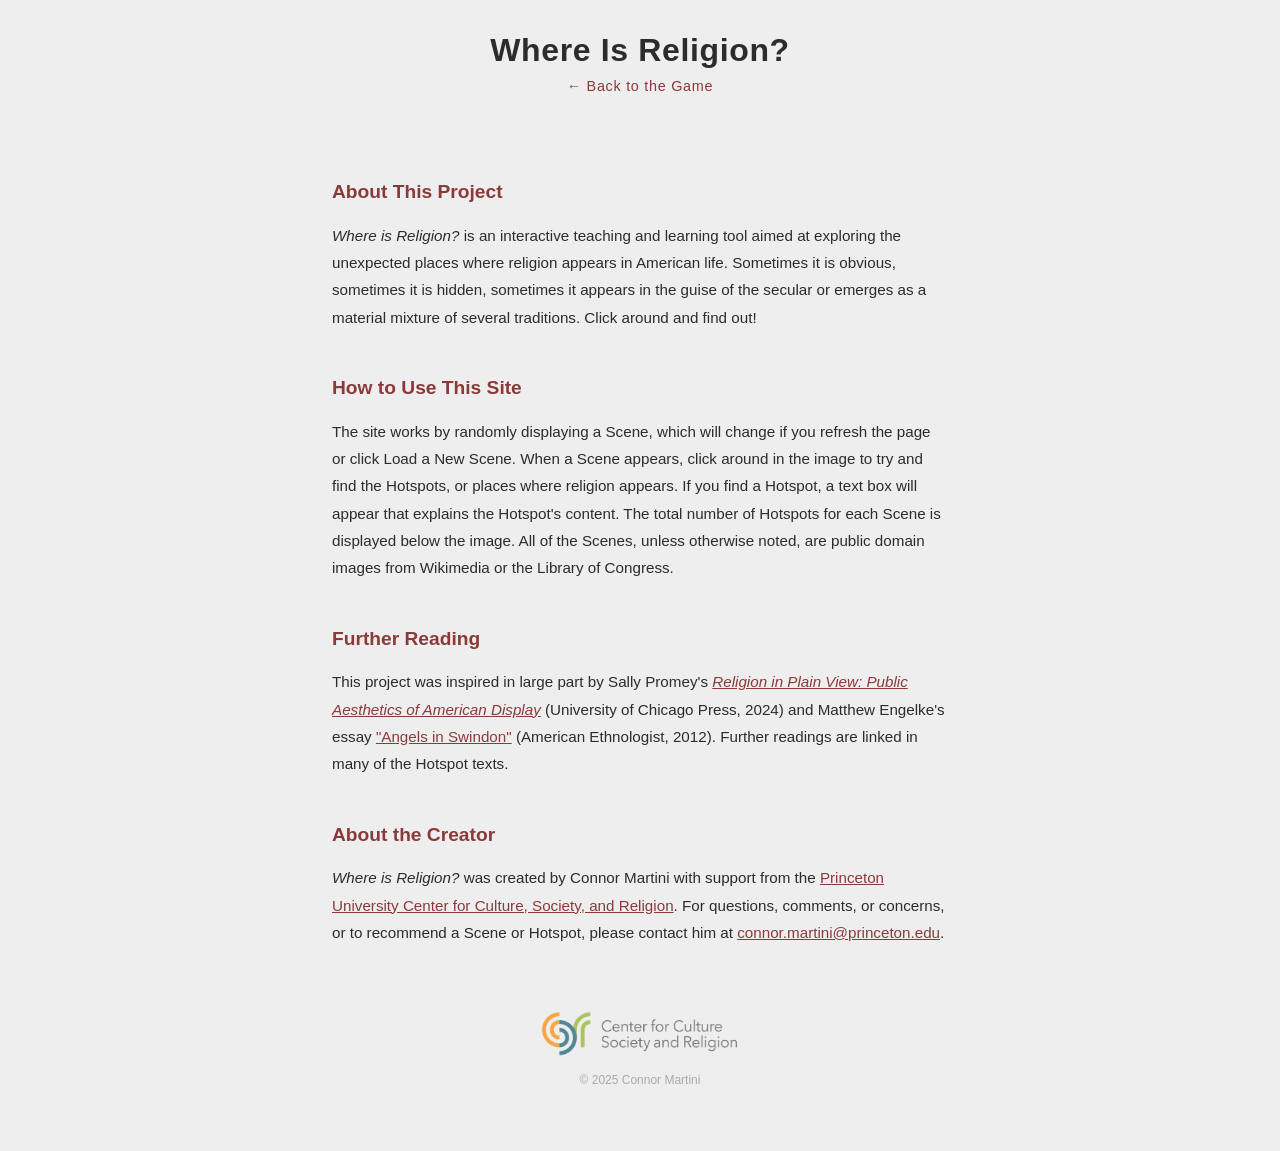
==== about.html @ 9284f524 "Update about.html" ====
<!DOCTYPE html>
<html lang="en">
<head>
  <meta charset="UTF-8" />
  <meta name="viewport" content="width=device-width, initial-scale=1.0" />
  <title>About — Where Is Religion?</title>
  <link rel="stylesheet" href="style.css" />
</head>
<body>

  <header>
    <h1>Where Is Religion?</h1>
    <nav>
      <a href="index.html">← Back to the Game</a>
    </nav>
  </header>

  <main class="about-content">
    <h2>About This Project</h2>
    <p><em>Where is Religion?</em> is an interactive teaching and learning tool aimed at exploring the unexpected places where religion appears in American life. Sometimes it is obvious, sometimes it is hidden, sometimes it appears in the guise of the secular or emerges as a material mixture of several traditions. Click around and find out!</p>

    <h2>How to Use This Site</h2>
    <p>The site works by randomly displaying a Scene, which will change if you refresh the page or click Load a New Scene. When a Scene appears, click around in the image to try and find the Hotspots, or places where religion appears. If you find a Hotspot, a text box will appear that explains the Hotspot's content. The total number of Hotspots for each Scene is displayed below the image. All of the Scenes, unless otherwise noted, are public domain images from Wikimedia or the Library of Congress.</p>

    <h2>Further Reading</h2>
    <p>This project was inspired in large part by Sally Promey's <a href="https://press.uchicago.edu/ucp/books/book/chicago/R/bo218322788.html" target="_blank"><em>Religion in Plain View: Public Aesthetics of American Display</em></a> (University of Chicago Press, 2024) and Matthew Engelke's essay <a href="https://anthrosource.onlinelibrary.wiley.com/doi/abs/10.1111/j.1548-1425.2011.01355.x" target="_blank"> "Angels in Swindon"</a> (American Ethnologist, 2012). Further readings are linked in many of the Hotspot texts.</p>

    <h2>About the Creator</h2>
    <p><em>Where is Religion?</em> was created by Connor Martini with support from the <a href="https://csr.princeton.edu" target="_blank"> Princeton University Center for Culture, Society, and Religion</a>. For questions, comments, or concerns, or to recommend a Scene or Hotspot, please contact him at <a href="mailto:connor.martini@princeton.edu">connor.martini@princeton.edu</a>.</p>
  </main>
 <footer>
    <img src="images/CCSR.png" alt="Logo" />
   <p>© 2025 Connor Martini</p>
  </footer>
</body>
</html>
---- style.css ----
/* ── Reset & Base ── */
*, *::before, *::after { box-sizing: border-box; margin: 0; padding: 0; }
body {
  font-family: "Google Sans Flex", sans-serif;
  font-optical-sizing: auto;
  font-weight: 400;
  font-variation-settings: "slnt" 0, "wdth" 100, "GRAD" 0, "ROND" 0;
  background: #eeeeee;
  color: #2c2c2c;
  min-height: 100vh;
  padding: 2rem 1rem;
}
/* ── Header ── */
header {
  text-align: center;
  margin-bottom: 1.5rem;
}
header h1 {
  font-size: 2rem;
  letter-spacing: 0.02em;
  margin-bottom: 0.4rem;
}
.subtitle {
  font-size: 0.95rem;
  color: #666;
  font-style: italic;
}
/* ── Scene Label ── */
.scene-label {
  text-align: center;
  font-size: 1rem;
  font-weight: bold;
  margin-bottom: 0.75rem;
  color: #444;
  letter-spacing: 0.05em;
  text-transform: uppercase;
}
/* ── Image Container ── */
.image-container {
  position: relative;
  display: block;
  max-width: 900px;
  margin: 0 auto;
  cursor: crosshair;
  border: 2px solid #ccc;
  box-shadow: 0 4px 20px rgba(0,0,0,0.15);
}
.image-container img {
  display: block;
  width: 100%;
  height: auto;
}
#hotspots-layer {
  position: absolute;
  top: 0; left: 0;
  width: 100%; height: 100%;
}
/* ── Hotspots ── */
.hotspot {
  position: absolute;
  width: 54px;
  height: 54px;
  transform: translate(-50%, -50%);
  border-radius: 50%;
  border: none;
  background: transparent;
  cursor: crosshair;
  transition: background 0.2s, transform 0.2s;
}
.hotspot:hover {
  background: transparent;
}
.hotspot.found {
  background: rgba(60, 140, 80, 0.5);
  border: 2px solid white;
  cursor: pointer;
}
.hotspot:hover {
  background: rgba(180, 50, 50, 0.6);
  transform: translate(-50%, -50%) scale(1.2);
}
.hotspot.found {
  background: rgba(60, 140, 80, 0.5);
  border-color: white;
}
/* Hidden by default; visible when hints are on */
.hotspot.hidden-hint {
  opacity: 0;
  pointer-events: none;
}
.hints-visible .hotspot {
  opacity: 1 !important;
  pointer-events: all !important;
}
/* Pulse animation for undiscovered hotspots */
@keyframes pulse {
  0%   { box-shadow: 0 0 0 0 rgba(180,50,50,0.5); }
  70%  { box-shadow: 0 0 0 10px rgba(180,50,50,0); }
  100% { box-shadow: 0 0 0 0 rgba(180,50,50,0); }
}
.hints-visible .hotspot:not(.found) {
  background: transparent;
  border: none;
  animation: pulse 2.5s infinite;
}
/* ── Tooltip ── */
.tooltip {
  display: none;
  position: fixed;
  bottom: 6rem;
  left: 50%;
  transform: translateX(-50%);
  background: white;
  border: 1px solid #ccc;
  border-left: 4px solid #8b3a3a;
  padding: 1rem 1.25rem;
  max-width: 480px;
  width: 90%;
  box-shadow: 0 4px 16px rgba(0,0,0,0.15);
  z-index: 100;
  border-radius: 2px;
}
.tooltip.visible { display: block; }
.tooltip h3 {
  font-size: 1rem;
  margin-bottom: 0.5rem;
  color: #8b3a3a;
}
.tooltip p {
  font-size: 0.9rem;
  line-height: 1.6;
  color: #333;
}
.tooltip-close {
  position: absolute;
  top: 0.5rem;
  right: 0.75rem;
  background: none;
  border: none;
  font-size: 1rem;
  cursor: pointer;
  color: #999;
}
/* ── Controls ── */
.controls {
  display: flex;
  justify-content: center;
  gap: 1rem;
  margin: 1.25rem auto;
  max-width: 900px;
}
.controls button {
  padding: 0.6rem 1.4rem;
  font-family: Georgia, serif;
  font-size: 0.9rem;
  background: #2c2c2c;
  color: white;
  border: none;
  cursor: pointer;
  border-radius: 2px;
  transition: background 0.2s;
}
.controls button:hover { background: #8b3a3a; }
/* ── Found Counter ── */
.found-list {
  text-align: center;
  font-size: 0.85rem;
  color: #888;
}
/* ── Nav ── */
nav {
  margin-top: 0.5rem;
}
nav a {
  font-size: 0.9rem;
  color: #8b3a3a;
  text-decoration: none;
  letter-spacing: 0.05em;
}
nav a:hover {
  text-decoration: underline;
}
/* ── About Page ── */
.about-content {
  max-width: 680px;
  margin: 0 auto;
  padding: 1rem 2rem;
  line-height: 1.8;
}
.about-content section {
  margin-bottom: 0;
}
.about-content h2 {
  font-size: 1.2rem;
  margin-top: 2.5rem;
  margin-bottom: 0.75rem;
  color: #8b3a3a;
}
.about-content section:first-of-type h2 {
  margin-top: 0;
}
.about-content p {
  font-size: 0.95rem;
}
.about-content a {
  color: #8b3a3a;
  text-decoration: underline;
}
.about-content a:hover {
  color: #2c2c2c;
}

/* ── Footer ── */
footer {
  text-align: center;
  margin-top: 3rem;
  padding-bottom: 2rem;
}

footer img {
  max-width: 200px;
  height: auto;
  opacity: 0.8;
}

footer p {
  font-size: 0.75rem;
  color: #aaa;
  margin-top: 0.75rem;
}
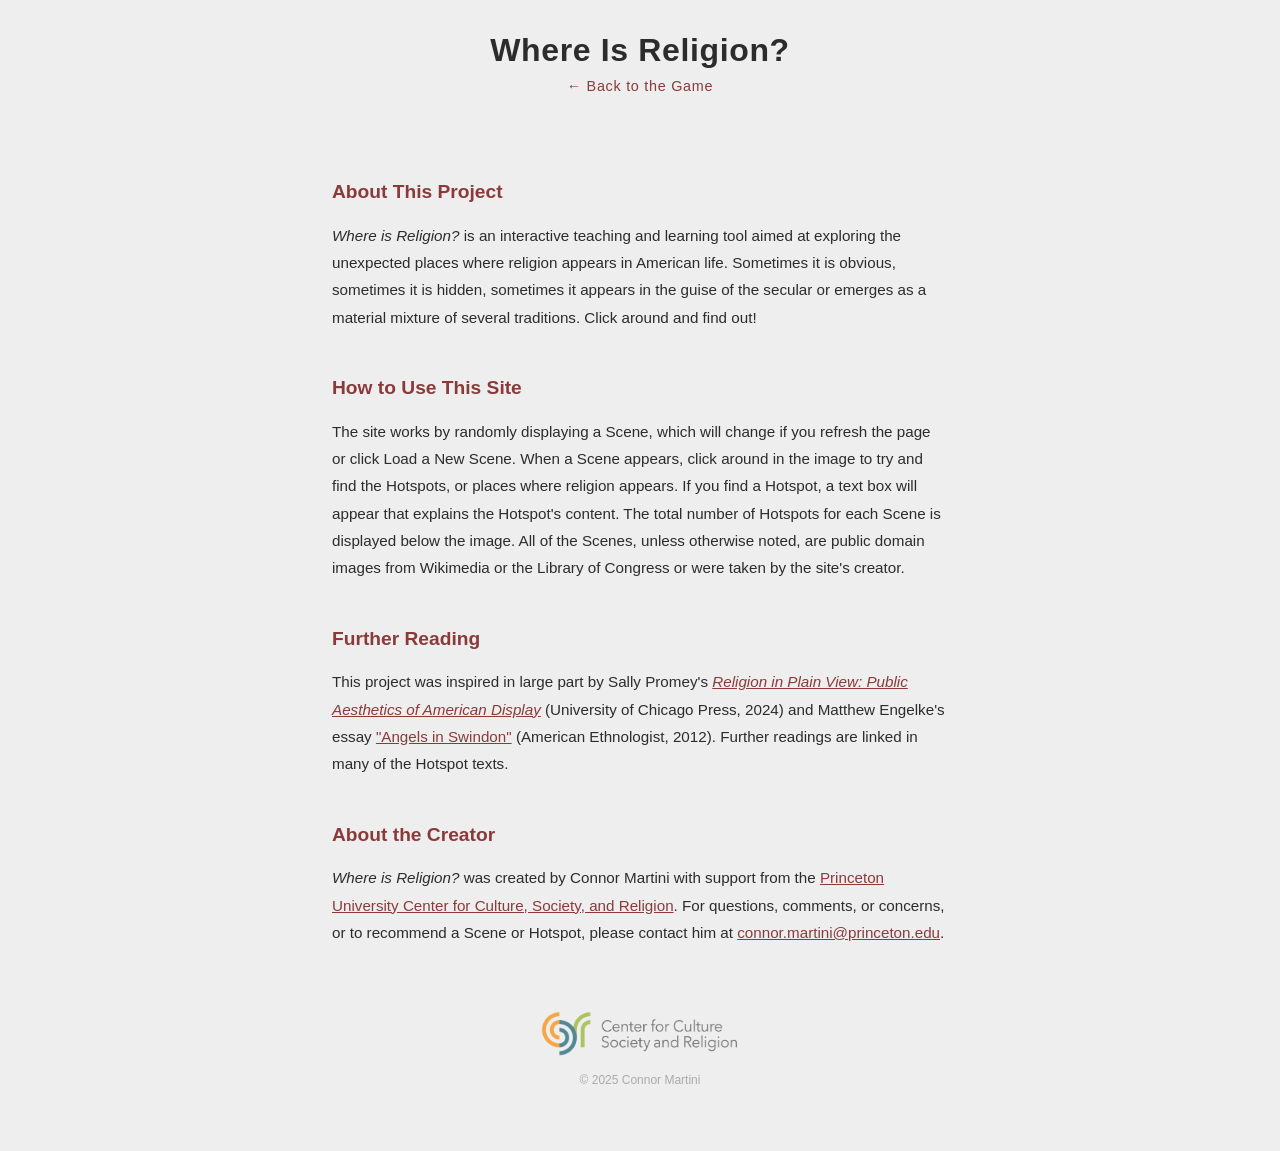
==== commit d11c2c0c: "Update about.html" ====
--- a/about.html
+++ b/about.html
@@ -4,7 +4,23 @@
   <meta charset="UTF-8" />
   <meta name="viewport" content="width=device-width, initial-scale=1.0" />
   <title>About — Where Is Religion?</title>
-  <link rel="stylesheet" href="style.css" />
+  <link rel="stylesheet" href="style.css?v=1.1" />
+<!-- Google tag (gtag.js) -->
+<script async src="https://www.googletagmanager.com/gtag/js?id=G-8S1VLHJ092"></script>
+<script>
+  window.dataLayer = window.dataLayer || [];
+  function gtag(){dataLayer.push(arguments);}
+  gtag('js', new Date());
+
+  gtag('config', 'G-8S1VLHJ092');
+</script>
+    <meta property="og:title" content="Where is Religion?" />
+<meta property="og:description" content="An interactive teaching tool exploring the unexpected places where religion appears in American life." />
+<meta property="og:image" content="https://whereisreligion.com/images/aisle-copy.jpg" />
+<meta property="og:url" content="https://whereisreligion.com" />
+<meta property="og:type" content="website" />
+  <meta name="twitter:card" content="summary_large_image" />
+<meta name="twitter:image" content="https://whereisreligion.com/images/aisle-copy.jpg" />
 </head>
 <body>
 
@@ -20,7 +36,7 @@
     <p><em>Where is Religion?</em> is an interactive teaching and learning tool aimed at exploring the unexpected places where religion appears in American life. Sometimes it is obvious, sometimes it is hidden, sometimes it appears in the guise of the secular or emerges as a material mixture of several traditions. Click around and find out!</p>
 
     <h2>How to Use This Site</h2>
-    <p>The site works by randomly displaying a Scene, which will change if you refresh the page or click Load a New Scene. When a Scene appears, click around in the image to try and find the Hotspots, or places where religion appears. If you find a Hotspot, a text box will appear that explains the Hotspot's content. The total number of Hotspots for each Scene is displayed below the image. All of the Scenes, unless otherwise noted, are public domain images from Wikimedia or the Library of Congress.</p>
+    <p>The site works by randomly displaying a Scene, which will change if you refresh the page or click Load a New Scene. When a Scene appears, click around in the image to try and find the Hotspots, or places where religion appears. If you find a Hotspot, a text box will appear that explains the Hotspot's content. The total number of Hotspots for each Scene is displayed below the image. All of the Scenes, unless otherwise noted, are public domain images from Wikimedia or the Library of Congress or were taken by the site's creator.</p>
 
     <h2>Further Reading</h2>
     <p>This project was inspired in large part by Sally Promey's <a href="https://press.uchicago.edu/ucp/books/book/chicago/R/bo218322788.html" target="_blank"><em>Religion in Plain View: Public Aesthetics of American Display</em></a> (University of Chicago Press, 2024) and Matthew Engelke's essay <a href="https://anthrosource.onlinelibrary.wiley.com/doi/abs/10.1111/j.1548-1425.2011.01355.x" target="_blank"> "Angels in Swindon"</a> (American Ethnologist, 2012). Further readings are linked in many of the Hotspot texts.</p>
--- a/style.css
+++ b/style.css
@@ -42,13 +42,14 @@
   max-width: 900px;
   margin: 0 auto;
   cursor: crosshair;
-  border: 2px solid #ccc;
-  box-shadow: 0 4px 20px rgba(0,0,0,0.15);
+  background: #eeeeee;
 }
 .image-container img {
   display: block;
   width: 100%;
   height: auto;
+  max-height: 70vh;
+  object-fit: contain;
 }
 #hotspots-layer {
   position: absolute;
@@ -107,18 +108,18 @@
 .tooltip {
   display: none;
   position: fixed;
-  bottom: 6rem;
-  left: 50%;
-  transform: translateX(-50%);
+  bottom: 0;
+  left: 0;
+  right: 0;
   background: white;
-  border: 1px solid #ccc;
-  border-left: 4px solid #8b3a3a;
-  padding: 1rem 1.25rem;
-  max-width: 480px;
-  width: 90%;
-  box-shadow: 0 4px 16px rgba(0,0,0,0.15);
+  border-top: 4px solid #8b3a3a;
+  padding: 1.25rem 1.5rem;
+  max-height: 50vh;
+  overflow-y: auto;
+  width: 100%;
+  box-shadow: 0 -4px 16px rgba(0,0,0,0.15);
   z-index: 100;
-  border-radius: 2px;
+  border-radius: 0;
 }
 .tooltip.visible { display: block; }
 .tooltip h3 {
@@ -228,3 +229,18 @@
   color: #aaa;
   margin-top: 0.75rem;
 }
+
+@media (min-width: 600px) {
+  .tooltip {
+    bottom: 6rem;
+    left: 50%;
+    right: auto;
+    transform: translateX(-50%);
+    max-width: 480px;
+    width: 90%;
+    border-top: none;
+    border-left: 4px solid #8b3a3a;
+    border-radius: 2px;
+    max-height: none;
+  }
+}
